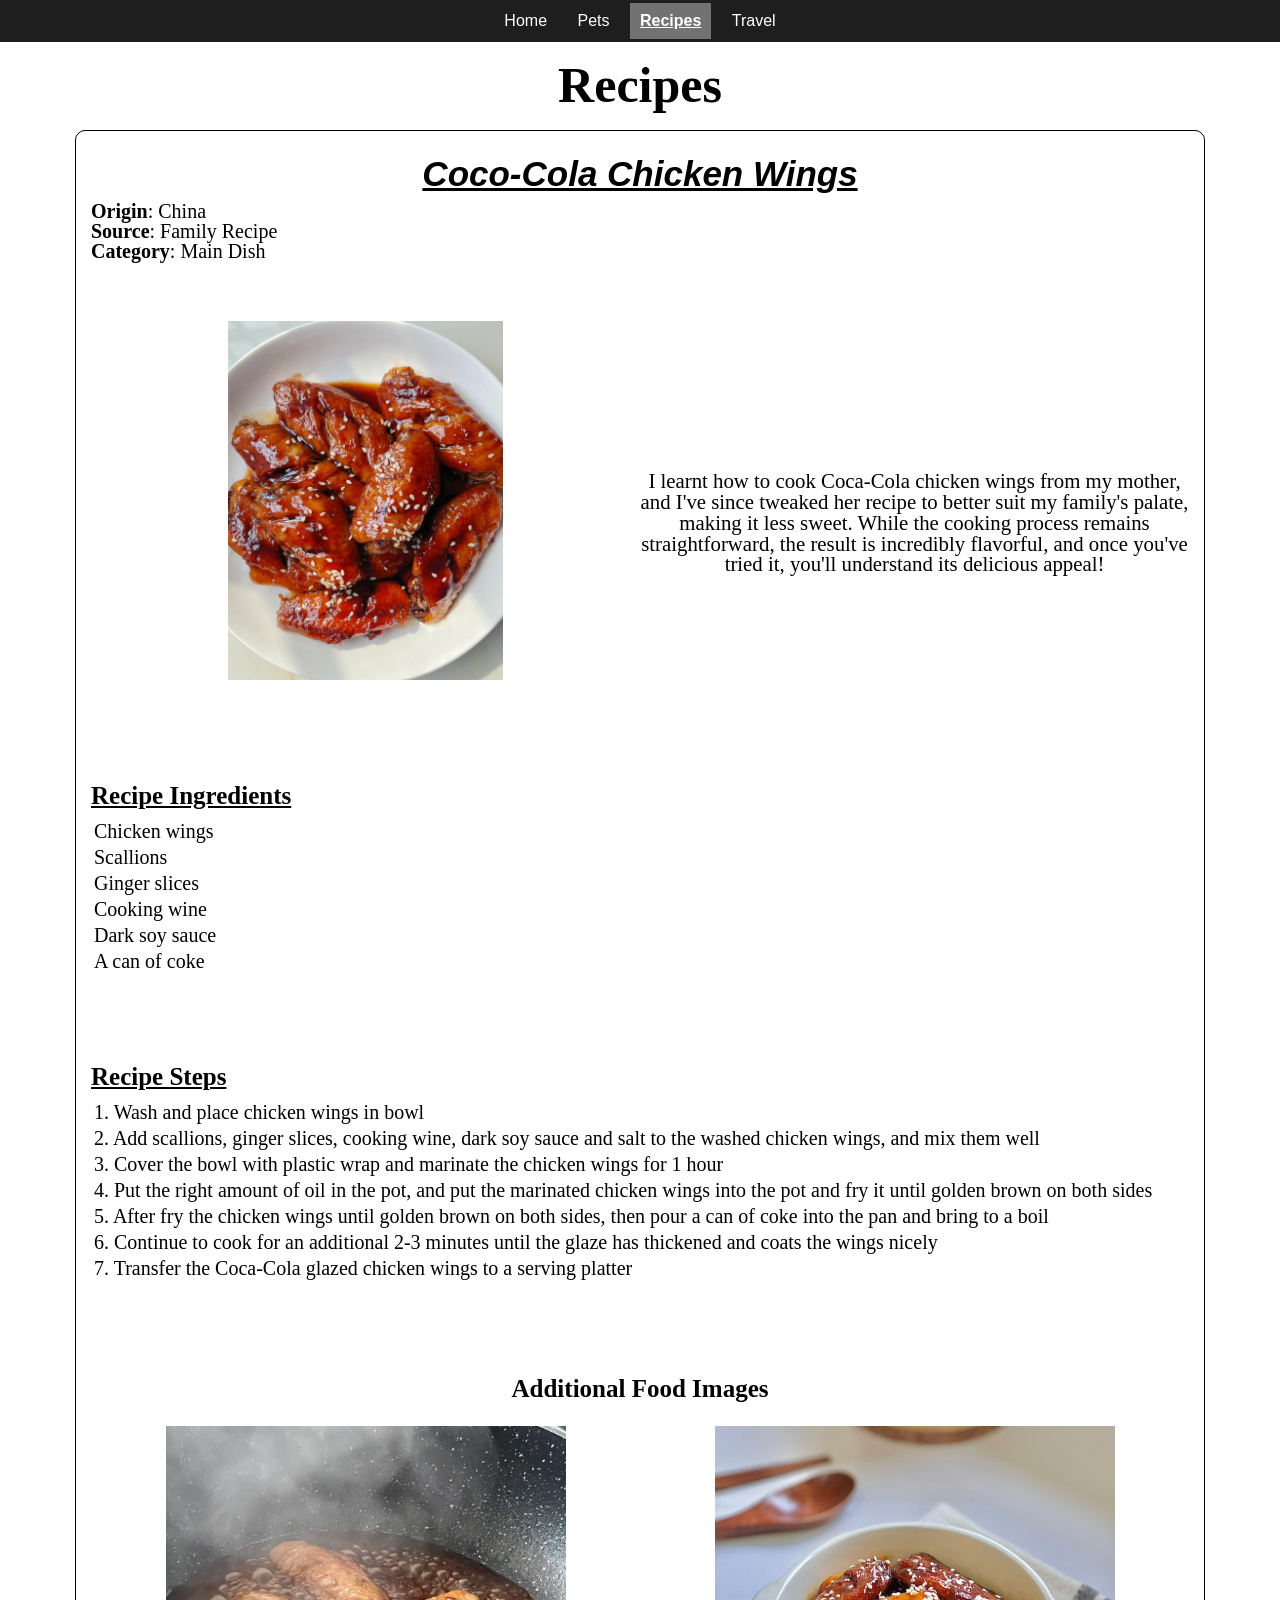
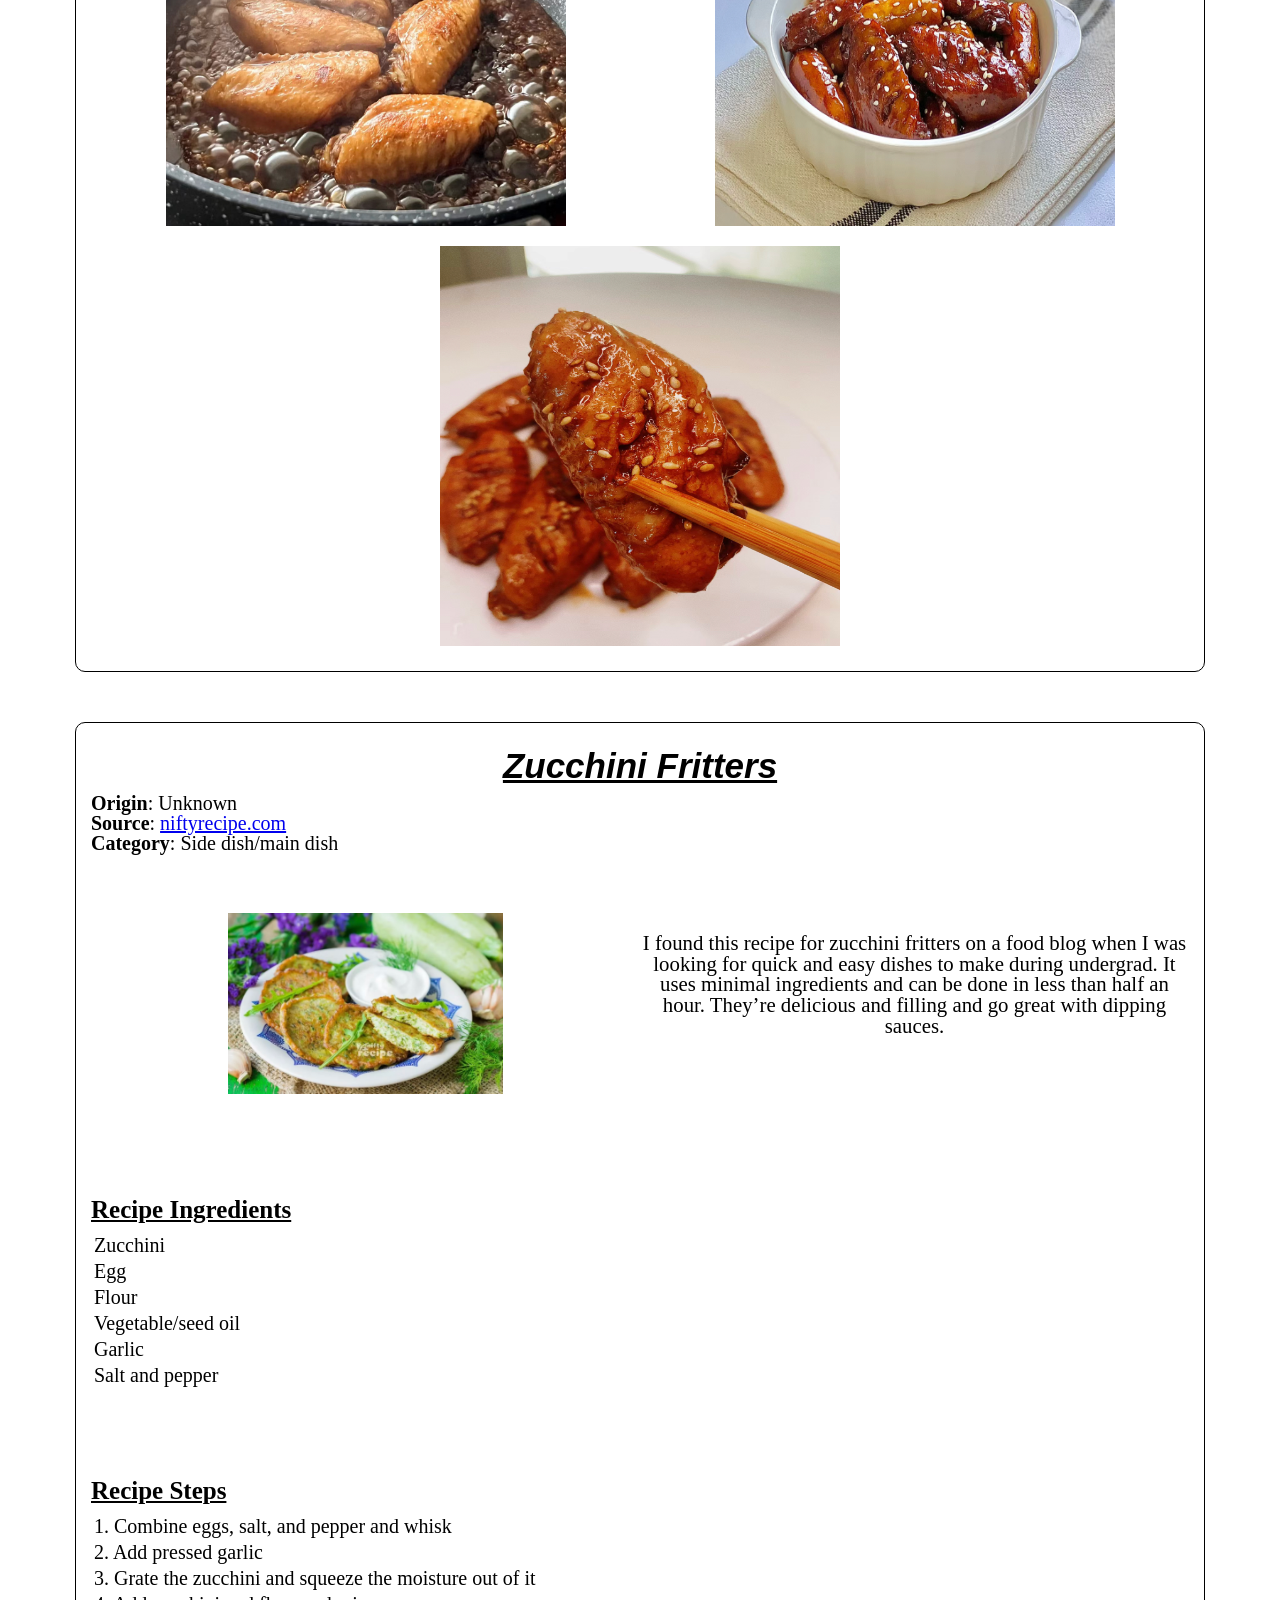
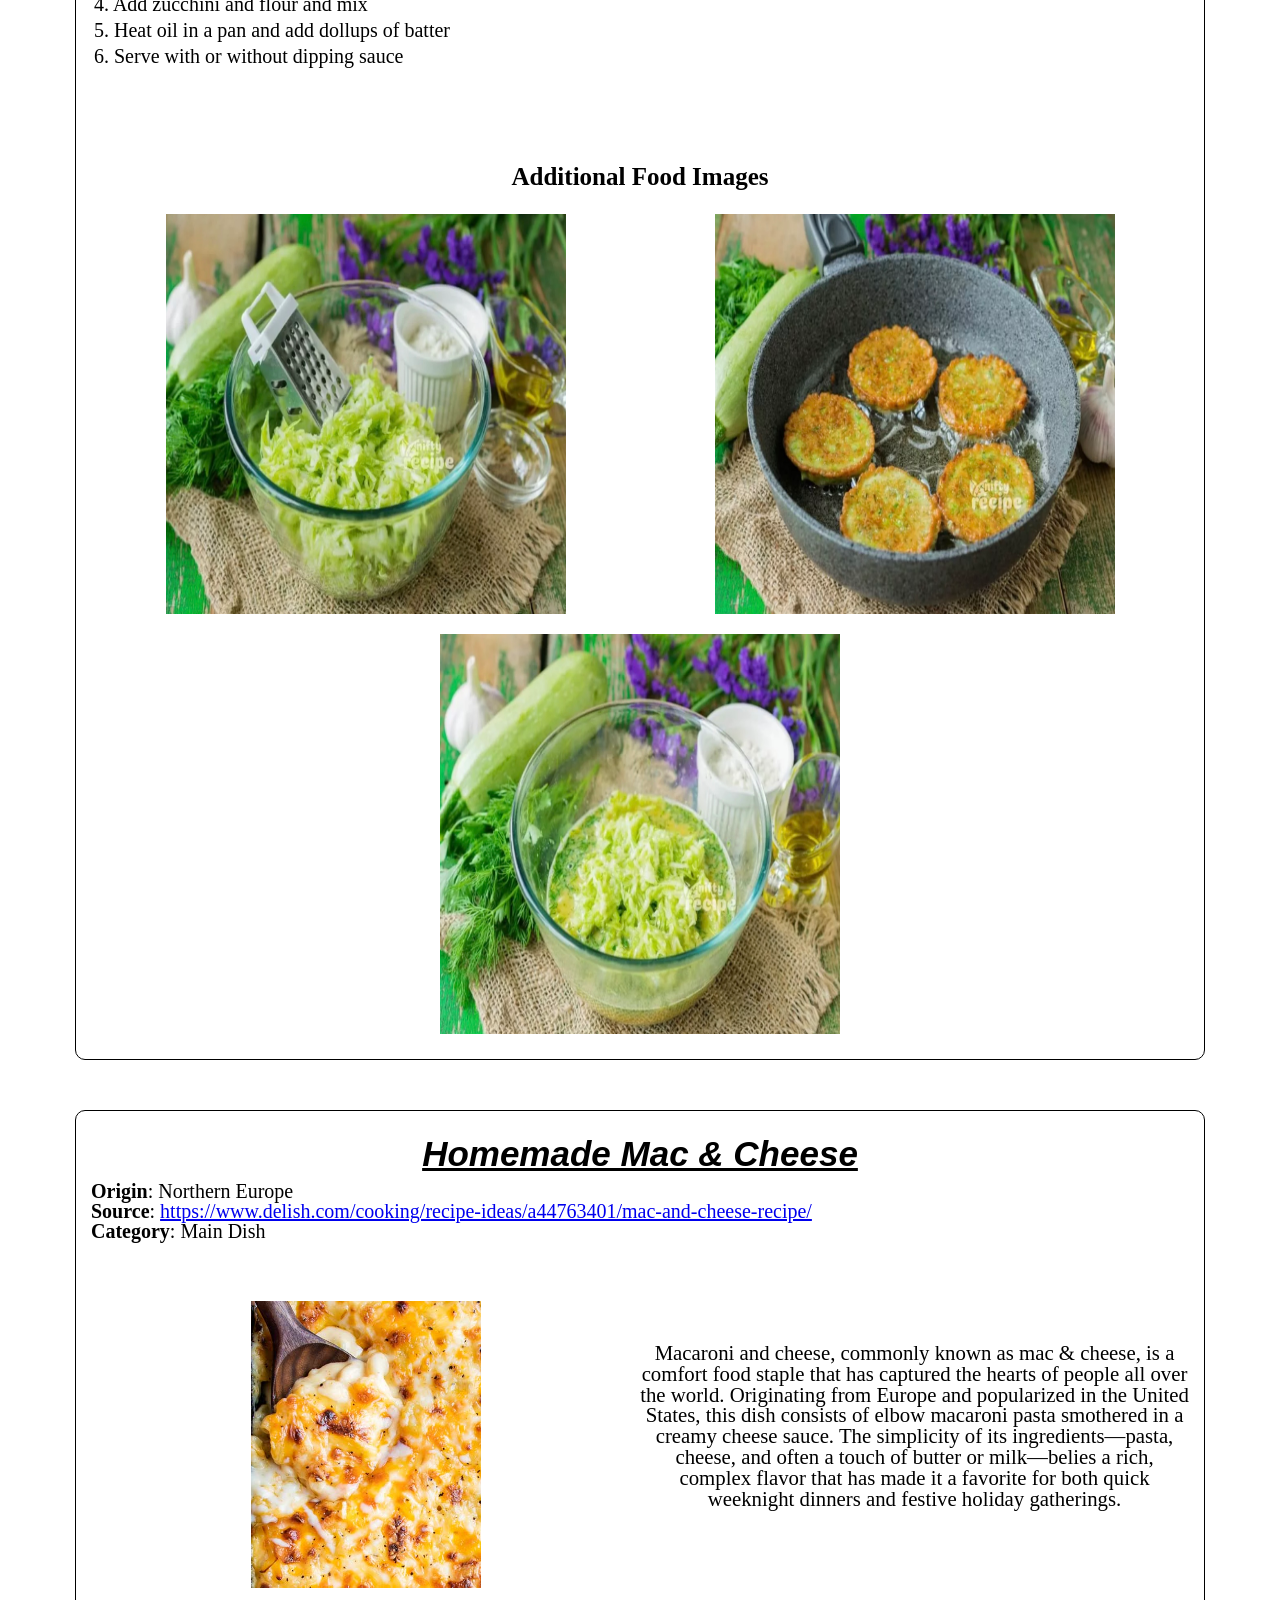
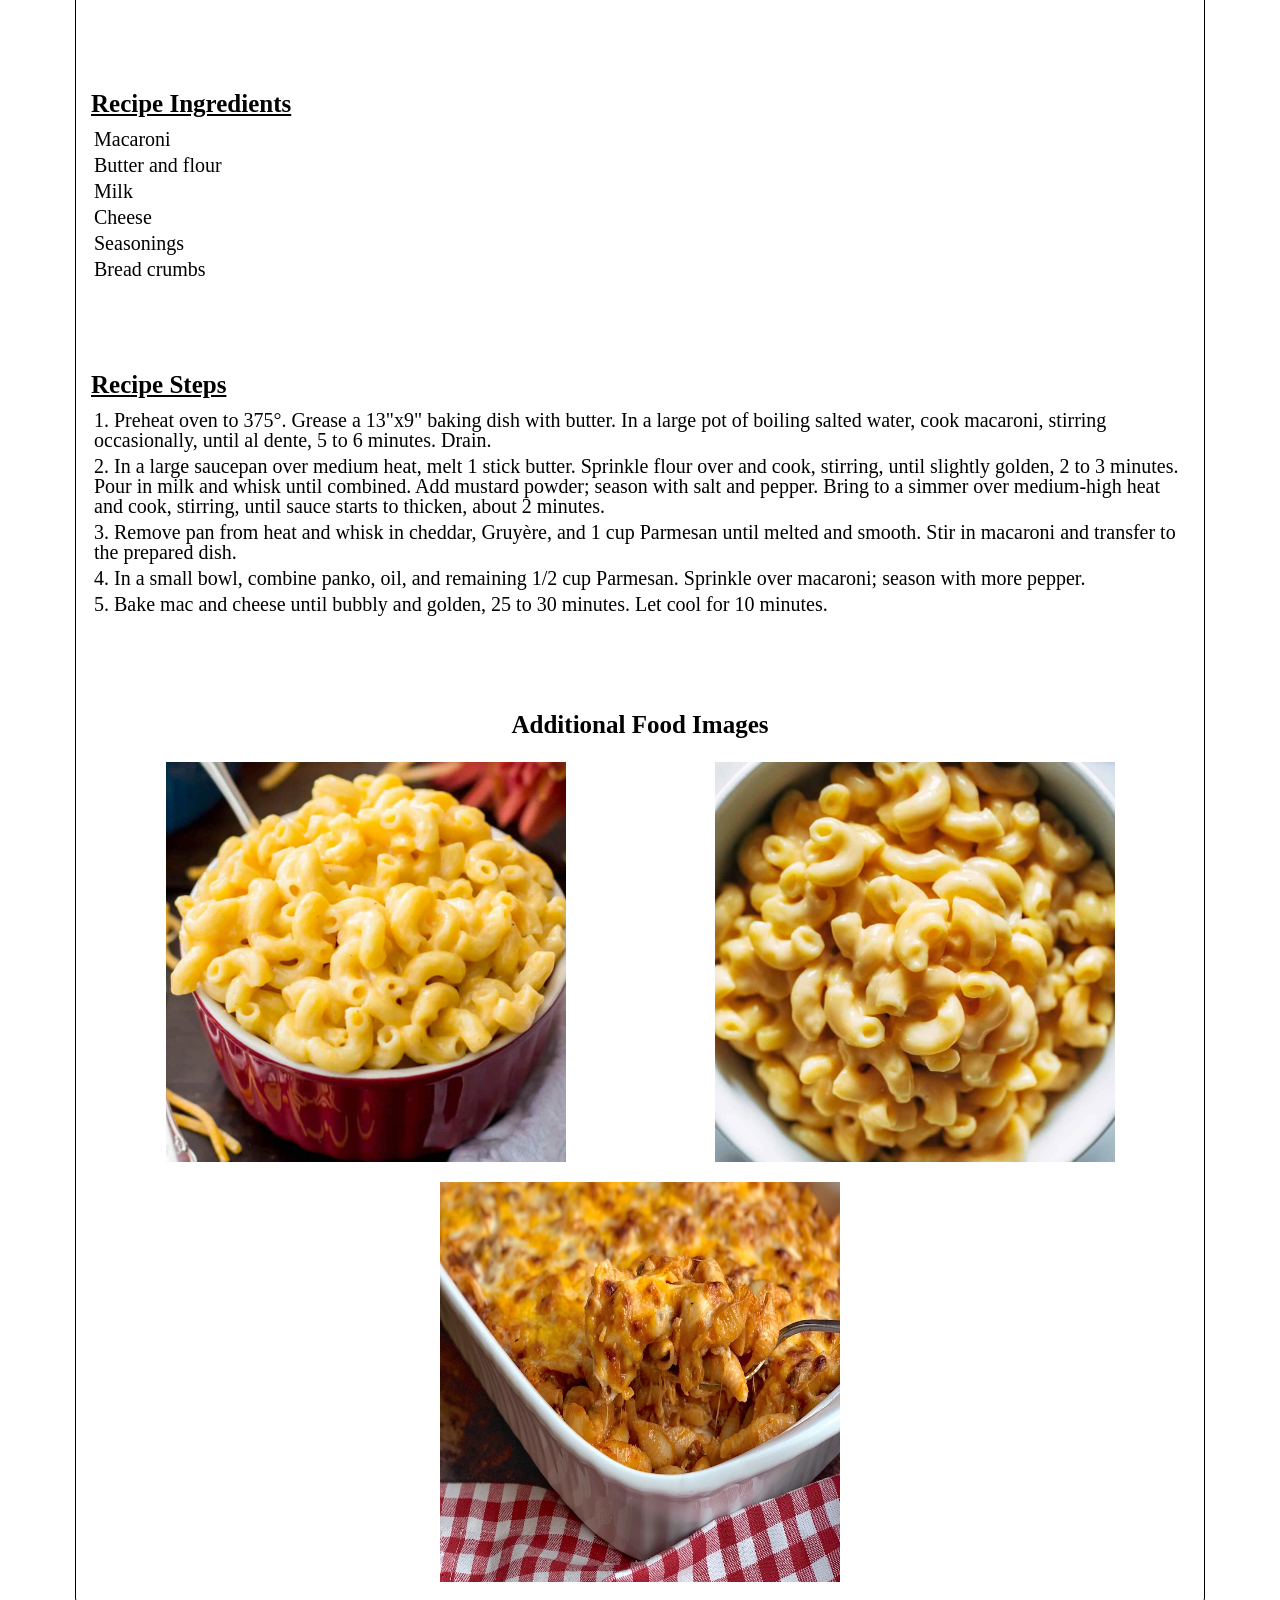
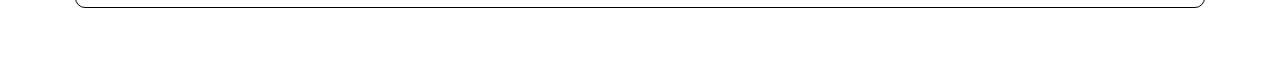
==== recipes.html @ 8a9efb87 "Add files via upload" ====
<!DOCTYPE html>
<html lang="en">
<head>
    <meta charset="UTF-8">
    <meta name="viewport" content="width=device-width, initial-scale=1.0">
    <link rel="stylesheet" href = "css/reset.css">
    <link rel="stylesheet" href = "css/style.css">
    <script src="javascript/script.js"></script>
    <title>Recipes</title>
</head>
<body>
    <a href = "#main" class = "hide-skip">Skip to Main Content</a>
    <nav>
        <ul>
            <li><a href = "index.html">Home</a></li>
            <li><a href="pets.html">Pets</a></li>
            <li><a href = "recipes.html" class = "activePage">Recipes</a></li>
            <li><a href = "travel.html">Travel</a></li>
        </ul>
    </nav>
    <main id = "main">
        <h1>Recipes</h1>
        <div>
            <div class = "container" id = "wings-id">
                <h2>Coco-Cola Chicken Wings</h2>
                <div class = "apply-grid">
                    <div class = "recipe-intro">
                        <img src = "images/coca_cola_chicken_wings.jpg" width = 150 alt = "plate of saucy chicken wings">
                    </div>
                    <div class = "recipe-info">
                        <p><strong>Origin</strong>: China</p>
                        <p><strong>Source</strong>: Family Recipe</p>
                        <p><strong>Category</strong>: Main Dish</p>
                    </div>
                    <div class = "recipe-intro">
                        <p class = "paragraph" id = "wings-p">I learnt how to cook Coca-Cola chicken wings from my mother, and I've since tweaked her recipe to better suit my family's palate, making it less sweet. While the cooking process remains straightforward, the result is incredibly flavorful, and once you've tried it, you'll understand its delicious appeal!</p>
                    </div>
                </div>

                <div class = "recipe-head">
                <h3>Recipe Ingredients</h3>
                <ul>
                    <li>Chicken wings</li>
                    <li>Scallions</li>
                    <li>Ginger slices</li>
                    <li>Cooking wine</li>
                    <li>Dark soy sauce</li>
                    <li>A can of coke</li>
                </ul>

                <h3>Recipe Steps</h3>
                <ul class = "steps">
                    <li>1. Wash and place chicken wings in bowl</li>
                    <li>2. Add scallions, ginger slices, cooking wine, dark soy sauce and salt to the washed chicken wings, and mix them well</li>
                    <li>3. Cover the bowl with plastic wrap and marinate the chicken wings for 1 hour</li>
                    <li>4. Put the right amount of oil in the pot, and put the marinated chicken wings into the pot and fry it until golden brown on both sides </li>
                    <li>5. After fry the chicken wings until golden brown on both sides, then pour a can of coke into the pan and bring to a boil</li>
                    <li>6. Continue to cook for an additional 2-3 minutes until the glaze has thickened and coats the wings nicely</li>
                    <li>7. Transfer the Coca-Cola glazed chicken wings to a serving platter</li>
                </ul>
            </div class = "food-img">

                <h3>Additional Food Images</h3>
                <div class = "recipe-img">
                    <img src = "images/boils_in_coke.jpg" width = 100 alt = "Chicken wings boiled in coke">
                    <img src = "images/chicken_wings_chopsticks.jpg" width = 100 alt = "A chicken wing picked up by chopsticks" id = "bottom-img">
                    <img src = "images/chicken-wings_and_rice_cake.jpg" width = 100 height = 100 alt = "Coca-cola chicken wings served with rice cake">
                </div>
            </div>
        </div>
        <div>
            <div class = "container">
                <h2>Zucchini Fritters</h2>
                <div class = "apply-grid">
                    <div class = "recipe-intro">
                        <img src = "images/Zucchini_fritters_1.jpeg" width = 150 alt = "plate of zucchini fritters">
                    </div>
                    <div class = "recipe-info">
                        <p><strong>Origin</strong>: Unknown</p>
                        <p><strong>Source</strong>: <a class = "recipe-source" href = "https://niftyrecipe.com/">niftyrecipe.com</a></p>
                        <p><strong>Category</strong>: Side dish/main dish</p>
                    </div>
                        
                        <div class = "recipe-intro">
                        <p>I found this recipe for zucchini fritters on a food blog when I was looking for quick and easy dishes to make during undergrad. It uses minimal ingredients and can be done in less than half an hour. They’re delicious and filling and go great with dipping sauces.</p>
                    </div>
                </div>

                <div class = "recipe-head">
                    <h3>Recipe Ingredients</h3>
                    <ul>
                        <li>Zucchini</li>
                        <li>Egg</li>
                        <li>Flour</li>
                        <li>Vegetable/seed oil</li>
                        <li>Garlic</li>
                        <li>Salt and pepper</li>
                    </ul>

                    <h3>Recipe Steps</h3>
                    <ul>
                        <li>1. Combine eggs, salt, and pepper and whisk</li>
                        <li>2. Add pressed garlic</li>
                        <li>3. Grate the zucchini and squeeze the moisture out of it</li>
                        <li>4. Add zucchini and flour and mix</li>
                        <li>5. Heat oil in a pan and add dollups of batter</li>
                        <li>6. Serve with or without dipping sauce</li>
                    </ul>
                </div>

                <h3>Additional Food Images</h3>
                <div class = "recipe-img">
                    <img src = "images/Zucchini_fritters_2.jpeg" width = 100 alt = "Grated zucchini.">
                    <img src = "images/Zucchini_fritters_3.jpeg" width = 100 alt = "Ingredients for zucchini fritters combined.">
                    <img src = "images/Zucchini_fritters_4.jpg" width = 100 alt = "Zucchini fritters in the pan cooking." id = "bottom-img">
                </div>
            </div>
        </div>
        <div>
            <div class = "container">
                <h2>Homemade Mac & Cheese</h2>
                <div class = "apply-grid">
                    <div class = "recipe-intro">
                        <img src = "images/mac&cheese.jpg" width = 150 alt = "picture of mac and cheese">
                    </div>
                    <div class = "recipe-info">
                        <p><strong>Origin</strong>: Northern Europe</p>
                        <p><strong>Source</strong>: <a href = "https://www.delish.com/cooking/recipe-ideas/a44763401/mac-and-cheese-recipe/">https://www.delish.com/cooking/recipe-ideas/a44763401/mac-and-cheese-recipe/</a></p>
                        <p><strong>Category</strong>: Main Dish</p>
                    </div>
                        
                        <div class = "recipe-intro">
                        <p>Macaroni and cheese, commonly known as mac & cheese, is a comfort food staple that has captured the hearts of people all over the world. Originating from Europe and popularized in the United States, this dish consists of elbow macaroni pasta smothered in a creamy cheese sauce. The simplicity of its ingredients—pasta, cheese, and often a touch of butter or milk—belies a rich, complex flavor that has made it a favorite for both quick weeknight dinners and festive holiday gatherings.</p>
                    </div>
                </div>

                <div class = "recipe-head">
                <h3>Recipe Ingredients</h3>
                <ul>
                    <li>Macaroni</li>
                    <li>Butter and flour</li>
                    <li>Milk</li>
                    <li>Cheese</li>
                    <li>Seasonings</li>
                    <li>Bread crumbs</li>
                </ul>

                <h3>Recipe Steps</h3>
                <ul>
                    <li>1. Preheat oven to 375°. Grease a 13"x9" baking dish with butter. In a large pot of boiling salted water, cook macaroni, stirring occasionally, until al dente, 5 to 6 minutes. Drain. </li>
                    <li>2. In a large saucepan over medium heat, melt 1 stick butter. Sprinkle flour over and cook, stirring, until slightly golden, 2 to 3 minutes. Pour in milk and whisk until combined. Add mustard powder; season with salt and pepper. Bring to a simmer over medium-high heat and cook, stirring, until sauce starts to thicken, about 2 minutes.</li>
                    <li>3. Remove pan from heat and whisk in cheddar, Gruyère, and 1 cup Parmesan until melted and smooth. Stir in macaroni and transfer to the prepared dish.</li>
                    <li>4. In a small bowl, combine panko, oil, and remaining 1/2 cup Parmesan. Sprinkle over macaroni; season with more pepper.</li>
                    <li>​5. ​Bake mac and cheese until bubbly and golden, 25 to 30 minutes. Let cool for 10 minutes.</li>
                </ul>
            </div>
                <h3>Additional Food Images</h3>
                <div class = "recipe-img">
                    <img src = "images/mac&cheese2.jpg" width = 100 alt = "Instant cook mac and cheese, allows you to eat within five minutes.">
                    <img src = "images/mac&cheese3.jpg" width = 100 alt = "Well-cooked mac and cheese with a full load of cheese.">
                    <img src = "images/mac&cheese4.jpg" width = 100 alt = "Mac and cheese cooked in a nice cookware." id = "bottom-img">
                </div>
            </div>
        </div>
    </main>
</body>
</html>
---- css/style.css ----
.hide-skip{
    position: absolute;
    left: -10000px;
    top: auto;
    width: 1px;
    height: 1px;
    overflow: hidden;
}

.hide-skip:focus{
    position: static;
    width: auto;
    height: auto;
}

body nav ul{
    list-style-type: none;
    margin: 0px;
    padding: 0px;
    overflow: hidden;
    background-color: rgb(30, 30, 30);

    text-align: center;
    text-decoration: none;
    font-size: medium;
    font-style: normal;
    font-family: sans-serif;
}

body nav ul li{
    display: inline-block;
}

body nav ul li a{
    display: block;
    color: white;
    text-align: center;
    padding: 10px;
    text-decoration: none;
}

.activePage{
    background-color: #727272;
    font-weight: bold;
    text-decoration: underline;
}

h1{
    font-size: xx-large;
    text-align: center;
    padding: 20px;
    font-weight: bold;
}

h2{
    font-size: x-large;
    text-decoration: underline;
    font-family: sans-serif;
    font-style: italic;
    font-weight: bold;
    text-align: center;
    padding: 10px;
}

h3{
    text-align: center;
    font-size: large;
    font-weight: bold;
    padding: 15px;
}

.dog{
    border: 3px dotted rgb(255, 166, 0);
    border-radius: 5px;
    background-color: rgb(255, 246, 230);
    padding: 20px;
    margin: 10px;
    margin-top: 10px;
}

#bacon {
    margin-top: 0;
}

#chako {
    border: 3px dotted rgb(0, 0, 255);
    background-color: rgb(235, 236, 255);
}

#juno {
    border: 3px dotted rgb(90, 0, 90);
    background-color: rgb(255, 234, 255);
}

#rocket {
    border: 3px dotted rgb(163, 0, 0);
    background-color: rgb(255, 228, 232);
}

#sage {
    border: 3px dotted rgb(119, 119, 0);
    background-color: rgb(252, 252, 229);
}

#pluto {
    border: 3px dotted rgb(0, 99, 0);
    background-color: rgb(239, 255, 239);
}

#img-right{
    grid-row: 1/3;
    grid-column-start: 2;
}

.dog-intro{
    display: grid;
    grid-template-columns: 1fr 1fr;
    grid-column-gap: 50px;
    text-align: center;
    padding: 15px;
}

#img-left {
    grid-row: 1/3;
    grid-column-start: 1;
}

.dog-photos{
    display: grid;
    grid-template-columns: 1fr 1fr;
    max-width: 550px;
    border: 3px solid rgb(255, 174, 22);
    border-radius: 10px;
    padding: 10px;
    margin-left: auto;
    margin-right: auto;
}

#chako-photos{
    border: 3px solid rgb(55, 55, 253);
}

#juno-photos{
    border: 3px solid rgb(174, 1, 174);
}

#rocket-photos{
    border: 3px solid rgb(163, 0, 0);
}

#sage-photos{
    border: 3px solid rgb(119, 119, 0);
}

#pluto-photos{
    border: 3px solid rgb(0, 99, 0);
}

#chako-img-right{
    grid-column-start: 2;
    grid-row-start: 1;
}

#sage-right{
    grid-column-start: 2;
    grid-row-start: 2;
    max-height: 220px;
}

#sage-left{
    grid-column-start: 1;
    grid-row-start: 2;
}

.dog-likes{
    text-align: center;
    font-weight: bold;
    padding: 10px;
}

img{
    padding: 10px;
    margin-left: auto;
    margin-right: auto;
}

video{
    padding: 10px;
    margin-left: auto;
    margin-right: auto;
}

strong {
    font-weight: bold;
}

.recipe-info{
    padding-bottom: 10px;
}

.container{
    display: grid;
    border: 1px solid black;
    border-radius: 10px;
    padding: 15px;
    margin: 15px;
}

.recipe-intro{
    margin-left: auto;
    margin-right: auto;
    text-align: center;
}

#wings-id{
    margin-top: 0px;
}

#bottom-img{
    grid-column: 1/ span 2;
    grid-row-start: 2;
}

.recipe-head h3{
    text-align: left;
    padding-top: 10px;
    padding-bottom: 10px;
    padding-left: 0px;
    text-decoration: underline;
}

.recipe-img{
    display: grid;
    grid-template-columns: 1fr 1fr;
}

li{
    padding: 3px;
}

#start{
    margin-top: 0px;
}

.place {
    border: 2px dotted black;
    border-radius: 10px;
    margin: 10px;
}

.place-intro{
    display: grid;
    grid-template-columns: 1fr 1fr;
    text-align: center;
    font-size: small;
}

.place-intro p{
    padding: 10px;
}

#top-left{
    grid-column-start: 1;
    grid-row-start: 1;
}

#bot-left{
    grid-column-start: 1;
    grid-row-start: 2;
}

.chiang-photo{
    display: grid;
    grid-template-columns: 1fr 1fr 1fr;
    
}

#chiang-right{
    grid-column: 3;
    grid-row: 1/3;
}

.photo-place{
    display: grid;
    grid-template-columns: 1fr 1fr;
    max-width: 450px;
    margin-right: auto;
    margin-left: auto;
}

.home{
    display: grid;
    grid-template-columns: 1fr;
    text-align: center;
    margin: 5px;
}

@media (prefers-reduced-motion) {
    .gif{
        display: none;
    }
}

.p1{
    grid-column: 1/3;
    grid-row-start: 3;
    text-align: left;
}

.p2{
    padding-top: 10px;
    grid-column: 1/3;
    grid-row-start: 4;
    text-align: left;
}

.dog-header-left{
    grid-column-start: 1;
    grid-row: 1/3;
}

.dog-header-right{
    grid-column-start: 2;
    grid-row: 1/3;
}

@media screen and (min-width: 481px){
    h1 {
        padding-top: 60px;
    }
    h2 {
        grid-row-start: 1;
        grid-column: 1/-1;
    }
    #img-right {
        grid-row-start: 3;
        grid-row-end: 4;
        width: 150px;
        height: 150px;
        margin-top: 50%;
    }
    #img-left{
        width: 150px;
        height: 150px;
        margin-top: 50%;
    }
    .dog-header-right {
        grid-column: 1/-1;
        grid-row-start: 1;
    }
    #p1 {
        margin-top: 20%;
    }
    #p1, #p2{
        grid-column: 1;
    }
    #p1-r {
        margin-top: 20%;
    }
    #p1-r, #p2-r{
        grid-column-start: 2;
    }

    #img-left {
        grid-row-start: 3;
        grid-row-end: 4;
        grid-column-start: 1;
    }

    .sticky {
        position: fixed;
        top: 0;
        width: 100%;
        z-index: 100;
    }

    .dog-photos{
        height: 600px;
        align-content: space-evenly;
    }
    .dog-photos img, video{
        width: 150px;
        height: 150px;
    }

    .apply-grid{
        display: grid;
        grid-template-columns: 1fr 1fr;
    }
    .recipe-info {
        grid-row-start: 1;
        grid-column: 1/-1;
    }
    .recipe-intro img{
        grid-row-start: 3;
        grid-column-start: 2;
        width: 200px;
    }
    .paragraph{
        grid-row-start: 3;
        grid-column-start: 1;
        margin-top: 15%;
    }
    .recipe-img img {
        width: 150px;
        margin-top: auto;
        margin-bottom: auto;
    }

}

@media screen and (min-width: 1024px){
    h1{
        font-size: 50px;
    }
    h2{
        font-size: 35px;
    }
    h3{
        margin-top: 80px;
        font-size: 25px;
    }
    .dog-header-left{
        grid-row: 1/2;
    }
    #img-right{
        width: 70%;
        height:70%;
        grid-row:2/span 2;
    }
    .p1{
        font-size: 130%;
        grid-row: 2/3;
    }  
    .p2{
        font-size: 130%;
        grid-row: 3/4;
    }
    .dog{
        margin-right: 75px;
        margin-left: 75px;
        margin-bottom: 50px;
    }
    .dog-intro{
        align-items: center;
    }
    .dog-photos img, video{
        width: 80%;
        height: 70%;
        margin-top: auto;
        margin-bottom: auto;
    }
    .dog-photos{
        border: 3px solid rgb(255, 174, 22);
        border-radius: 10px;
        padding-bottom: 100px;
    }
    .dog-likes{
        margin-top: 0px;
        padding-top: 0px;
    }

    .dog-header-right{
        grid-row: 1/2;
    }
    #img-left{
        width: 70%;
        height:70%;
        grid-row:2/span 2;
    }
    #pluto-photos{
        padding-bottom: 200px;
    }

    .container{
        margin-right: 75px;
        margin-left: 75px;
        margin-bottom: 50px;
    }
    .apply-grid{
        align-items: center;
    }
    .recipe-info p{
        font-size: 125%;
    }
    .recipe-intro p{
        font-size: 130%;
    }
    .recipe-intro img{
        padding-top: 50px;
        width: 50%;
        height: 30%;
    }
    .recipe-head li{
        font-size: 20px;
    }
    .steps li{
        font-size: 20px;
    }
    .recipe-img img{
        width: 400px;
        height: 400px;
    }
    #bottom-img{
        width: 400px;
        height: 400px;
    }

    .place{
        margin-right: 75px;
        margin-left: 75px;
        margin-bottom: 50px;
    }
    .place-intro p{
        font-size: 20px;
    }
    .place-intro img{
        width: 60%;
        height: 60%;
    }
    .chiang-photo img{
        width: 190px;
        height: 190px;
    }
    #chiang-right{
        height: 400px;
        width: 250px;
    }
    .photo-place{
        justify-content: center;
    }
    .photo-place img{
        width: 300px;
        height: 300px;
        padding-right: 30px;
    }
}
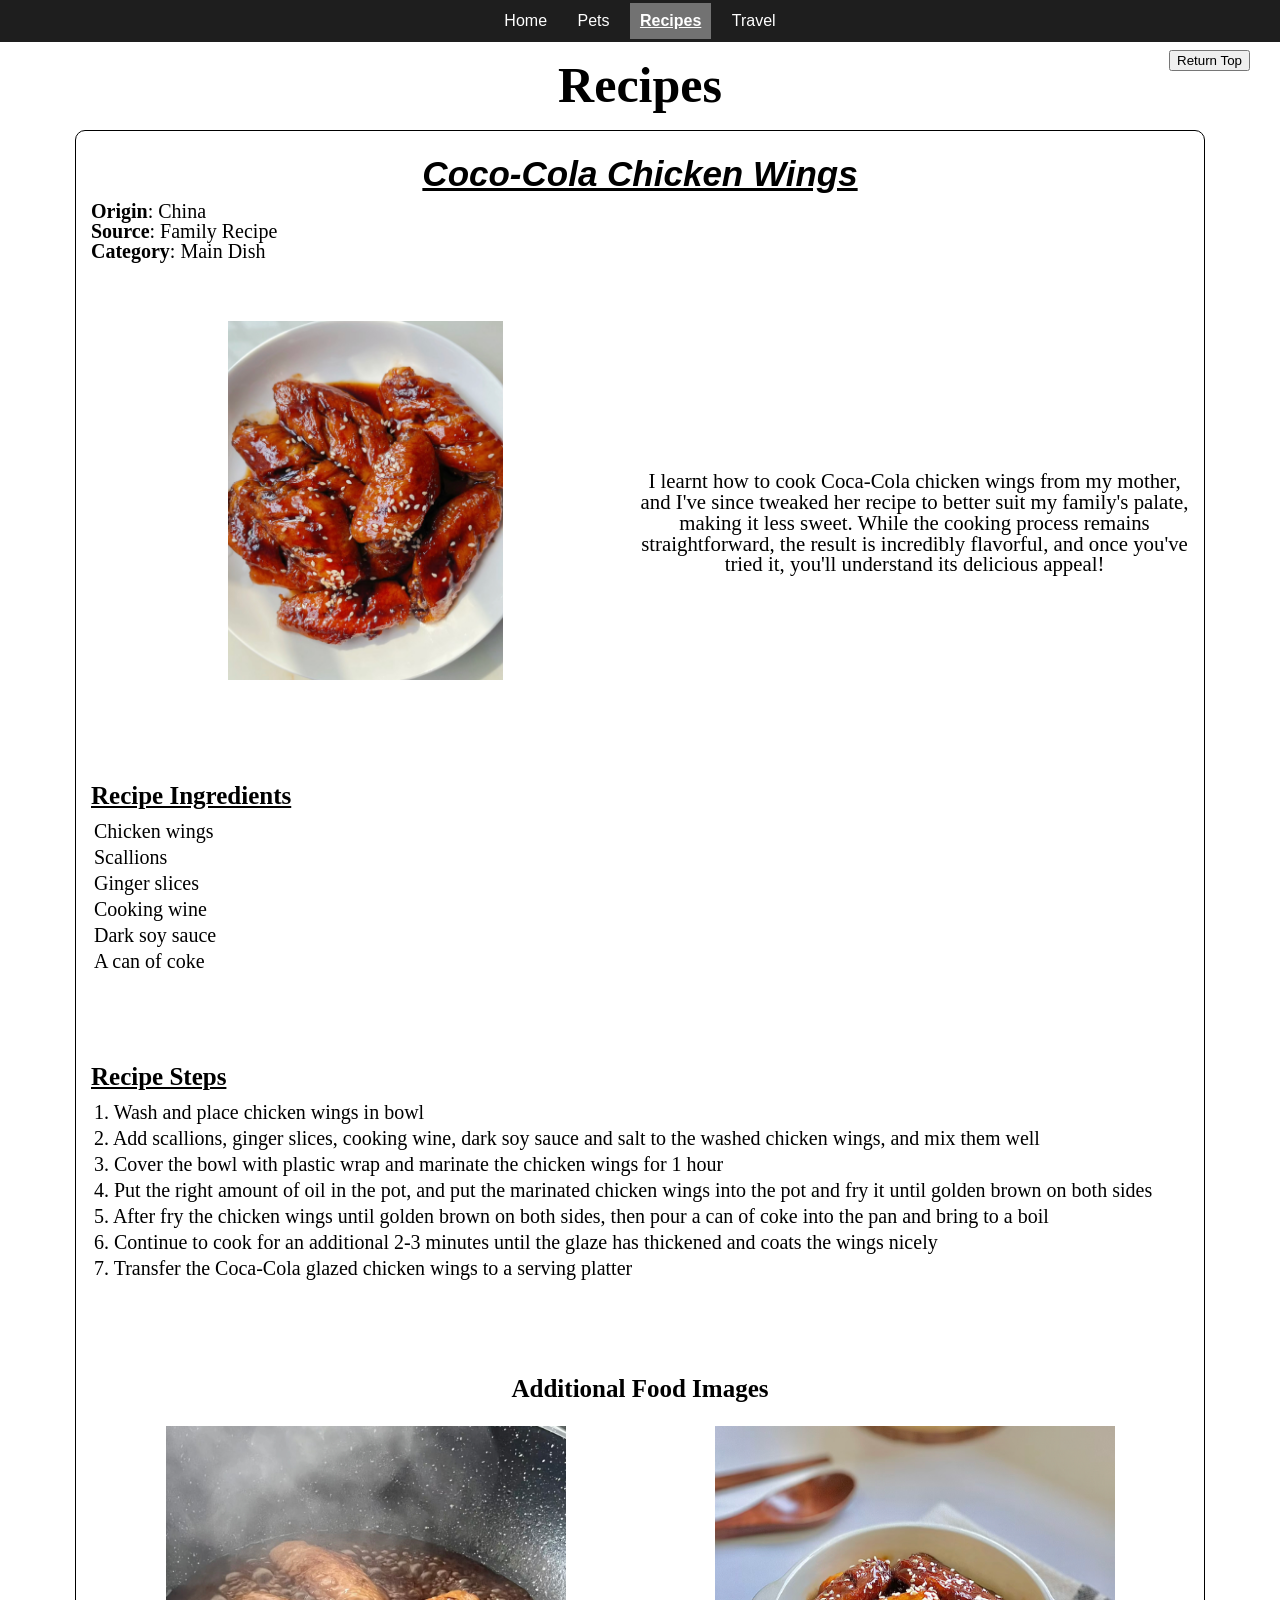
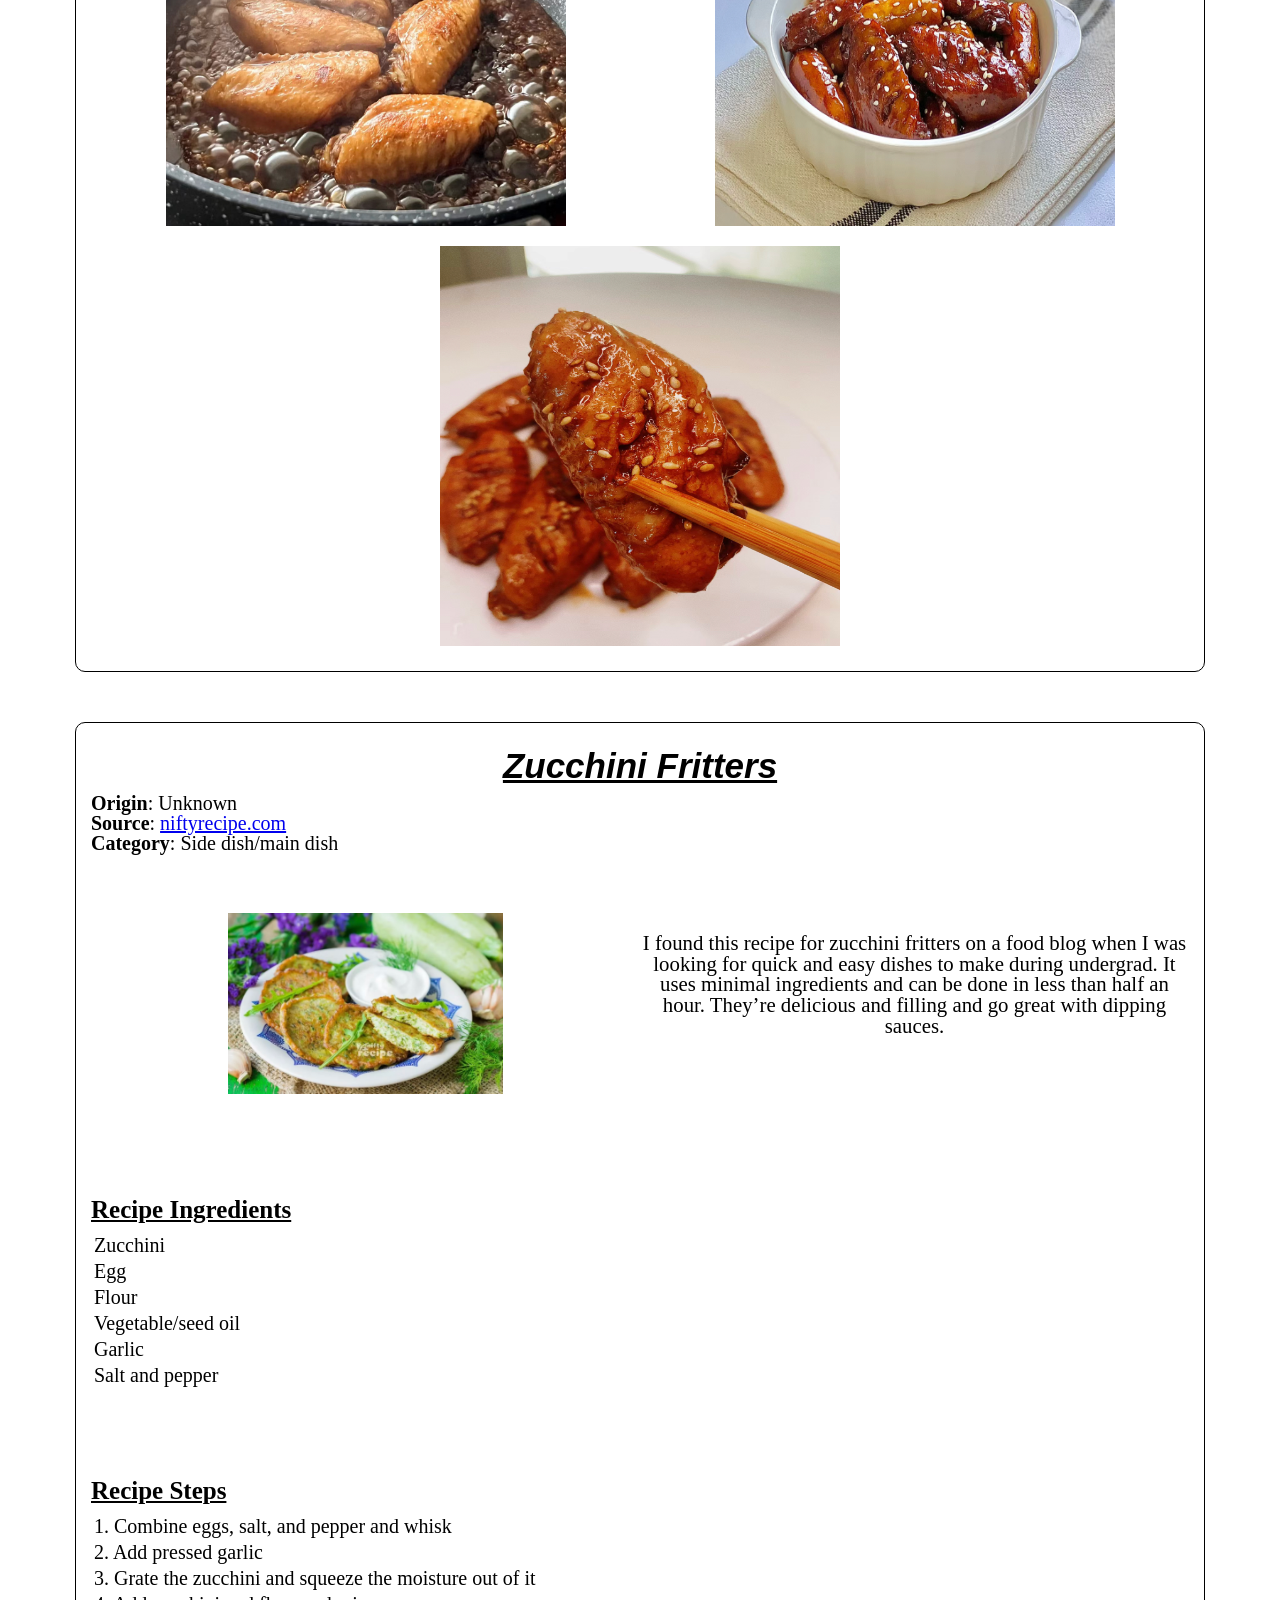
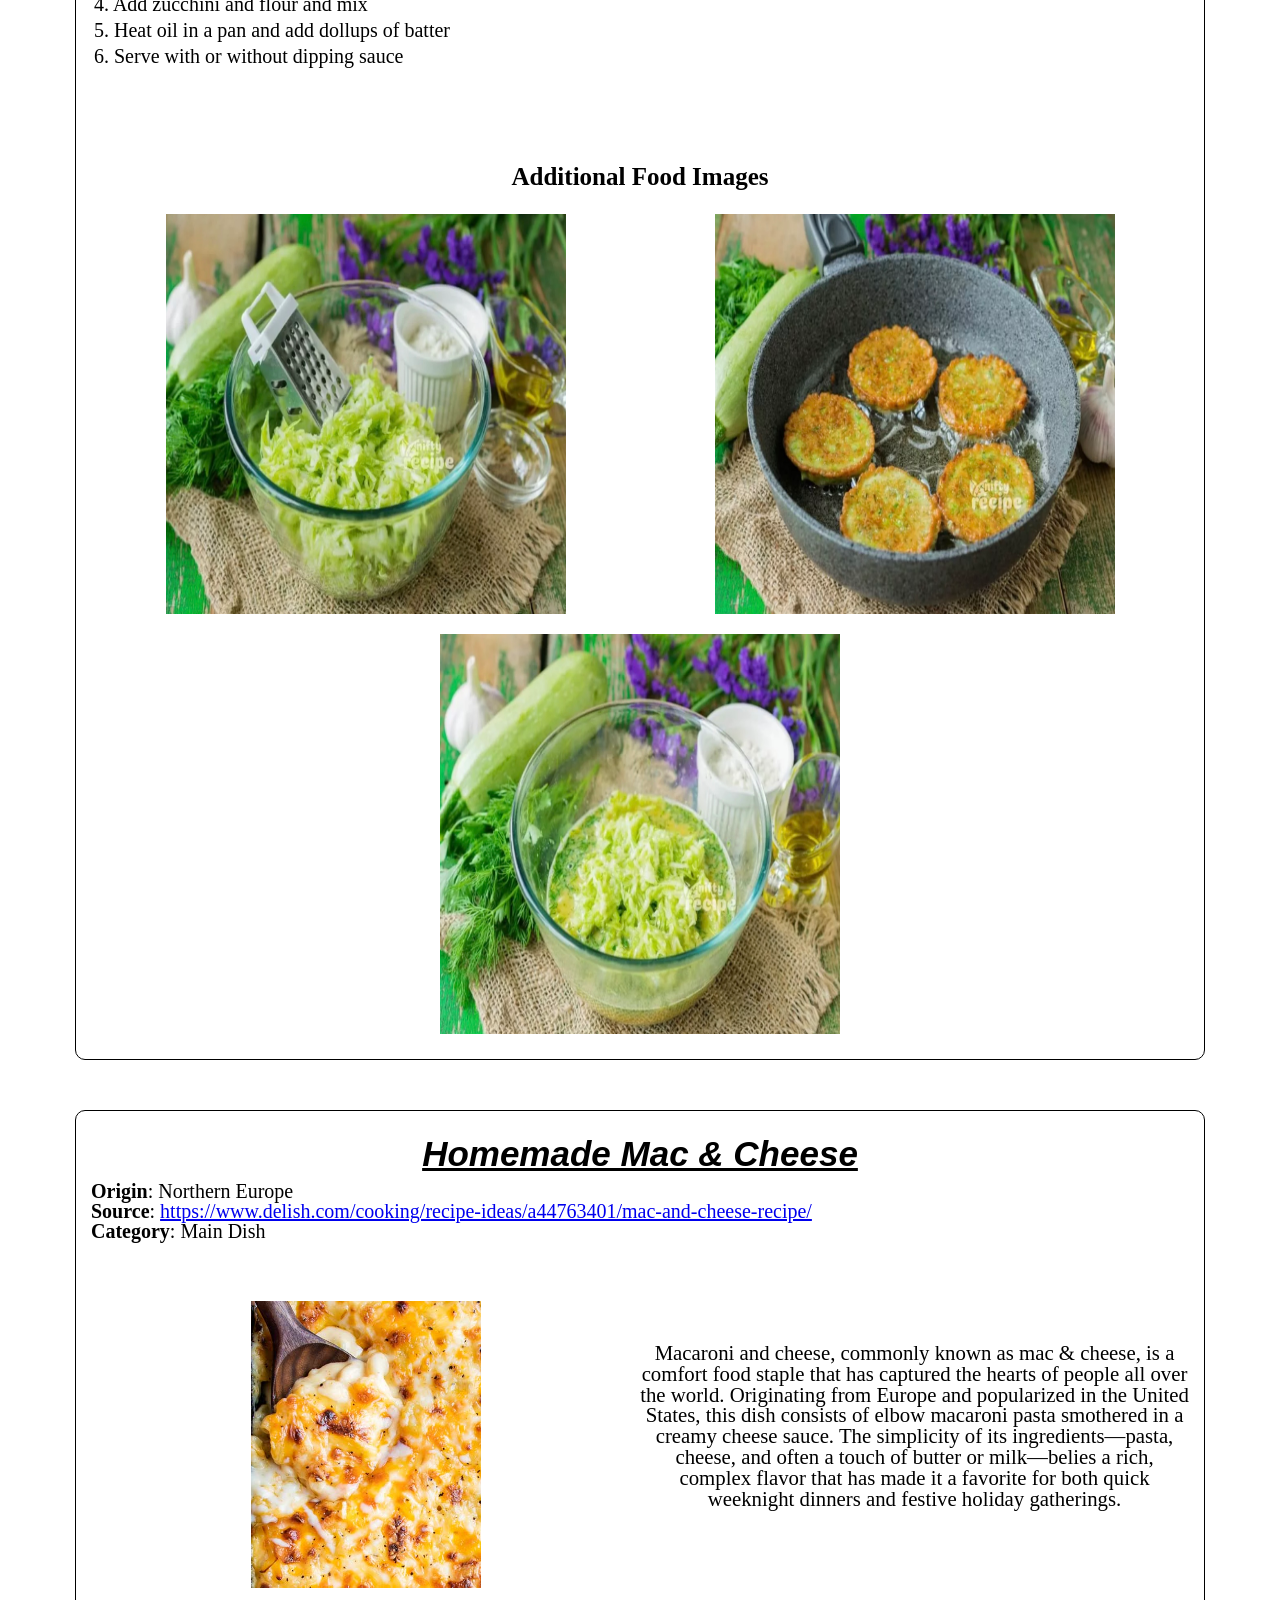
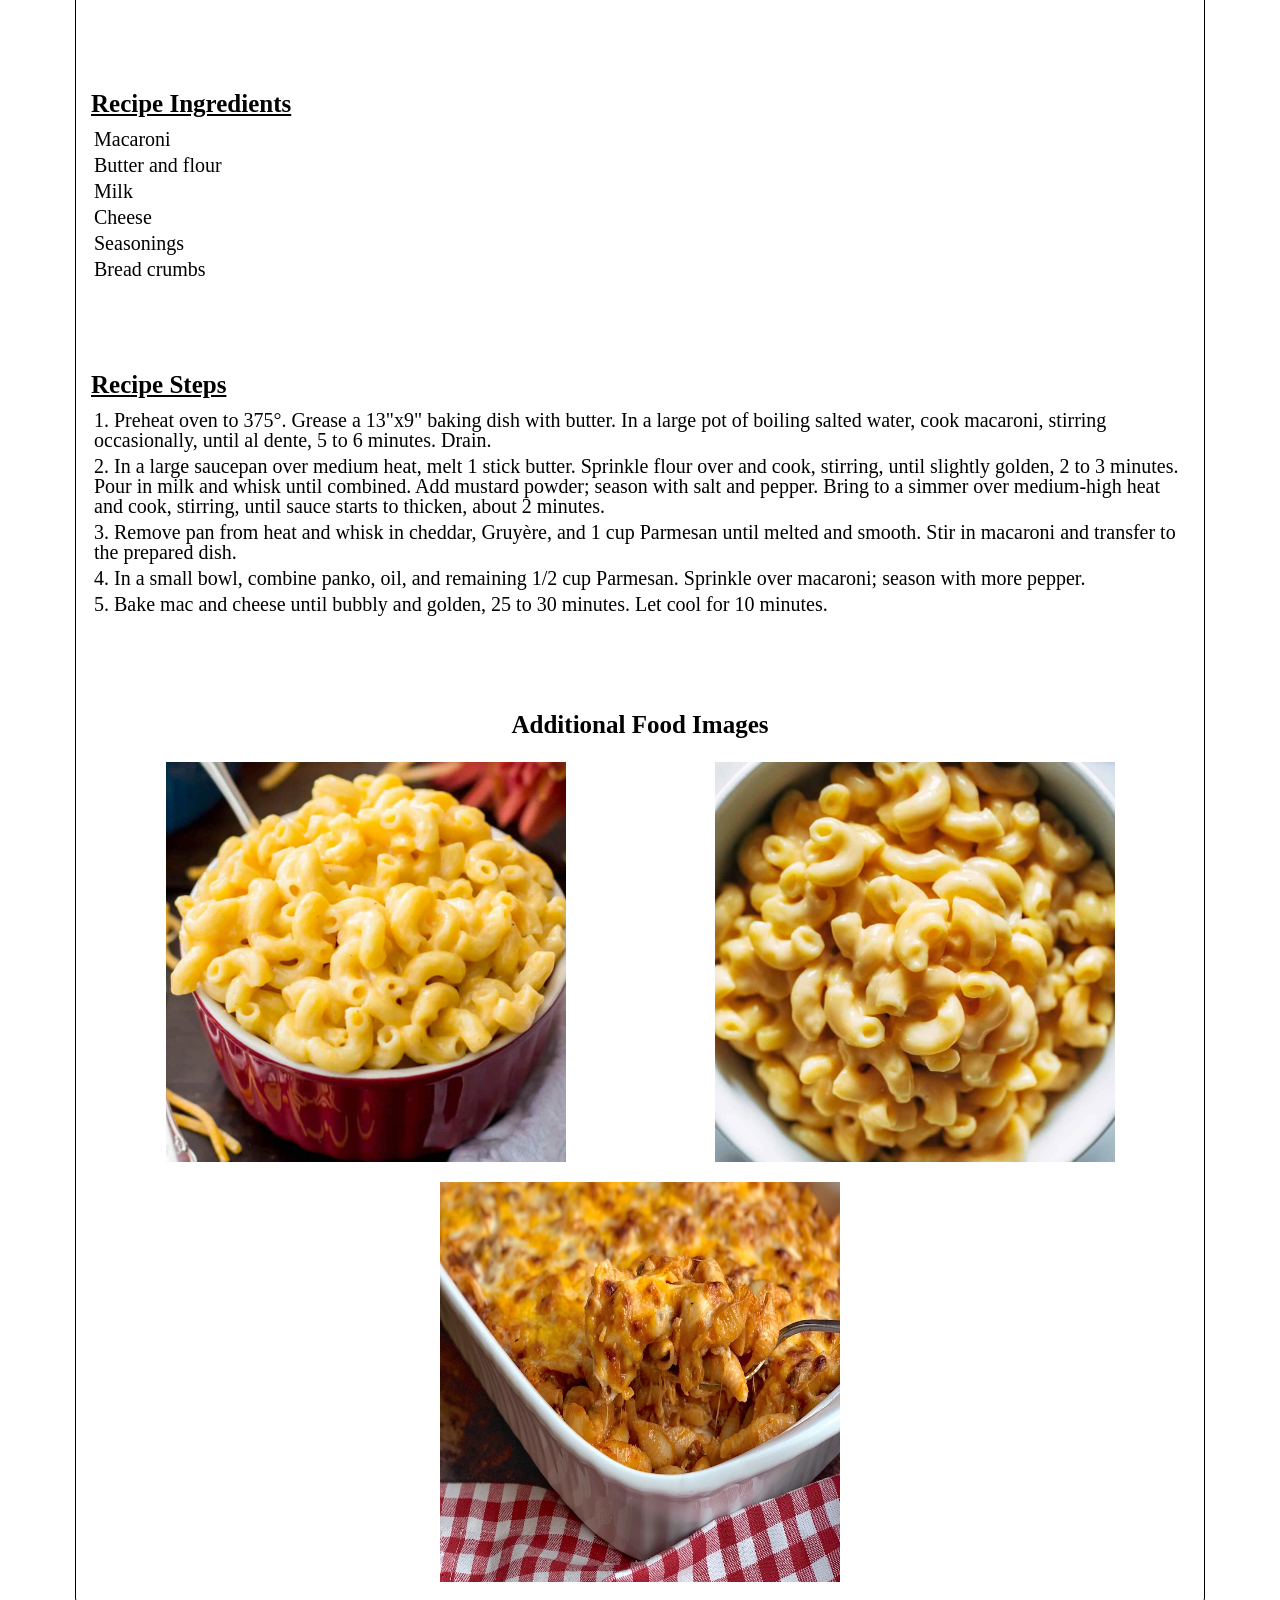
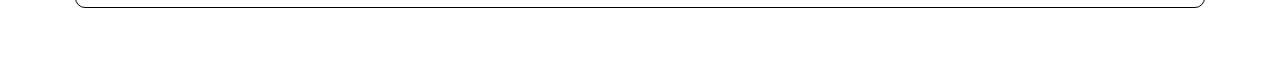
==== commit 955e5786: "Add files via upload" ====
--- a/recipes.html
+++ b/recipes.html
@@ -5,7 +5,6 @@
     <meta name="viewport" content="width=device-width, initial-scale=1.0">
     <link rel="stylesheet" href = "css/reset.css">
     <link rel="stylesheet" href = "css/style.css">
-    <script src="javascript/script.js"></script>
     <title>Recipes</title>
 </head>
 <body>
@@ -20,6 +19,7 @@
     </nav>
     <main id = "main">
         <h1>Recipes</h1>
+        <button id="top" title="Return to top">Return Top</button>
         <div>
             <div class = "container" id = "wings-id">
                 <h2>Coco-Cola Chicken Wings</h2>
@@ -164,4 +164,5 @@
         </div>
     </main>
 </body>
+<script src="javascript/script.js"></script>
 </html>
--- a/css/style.css
+++ b/css/style.css
@@ -45,6 +45,13 @@
     text-decoration: underline;
 }
 
+#top{
+    position: fixed;
+    top: 50px;
+    right: 30px;
+    z-index: 100;
+}
+
 h1{
     font-size: xx-large;
     text-align: center;
